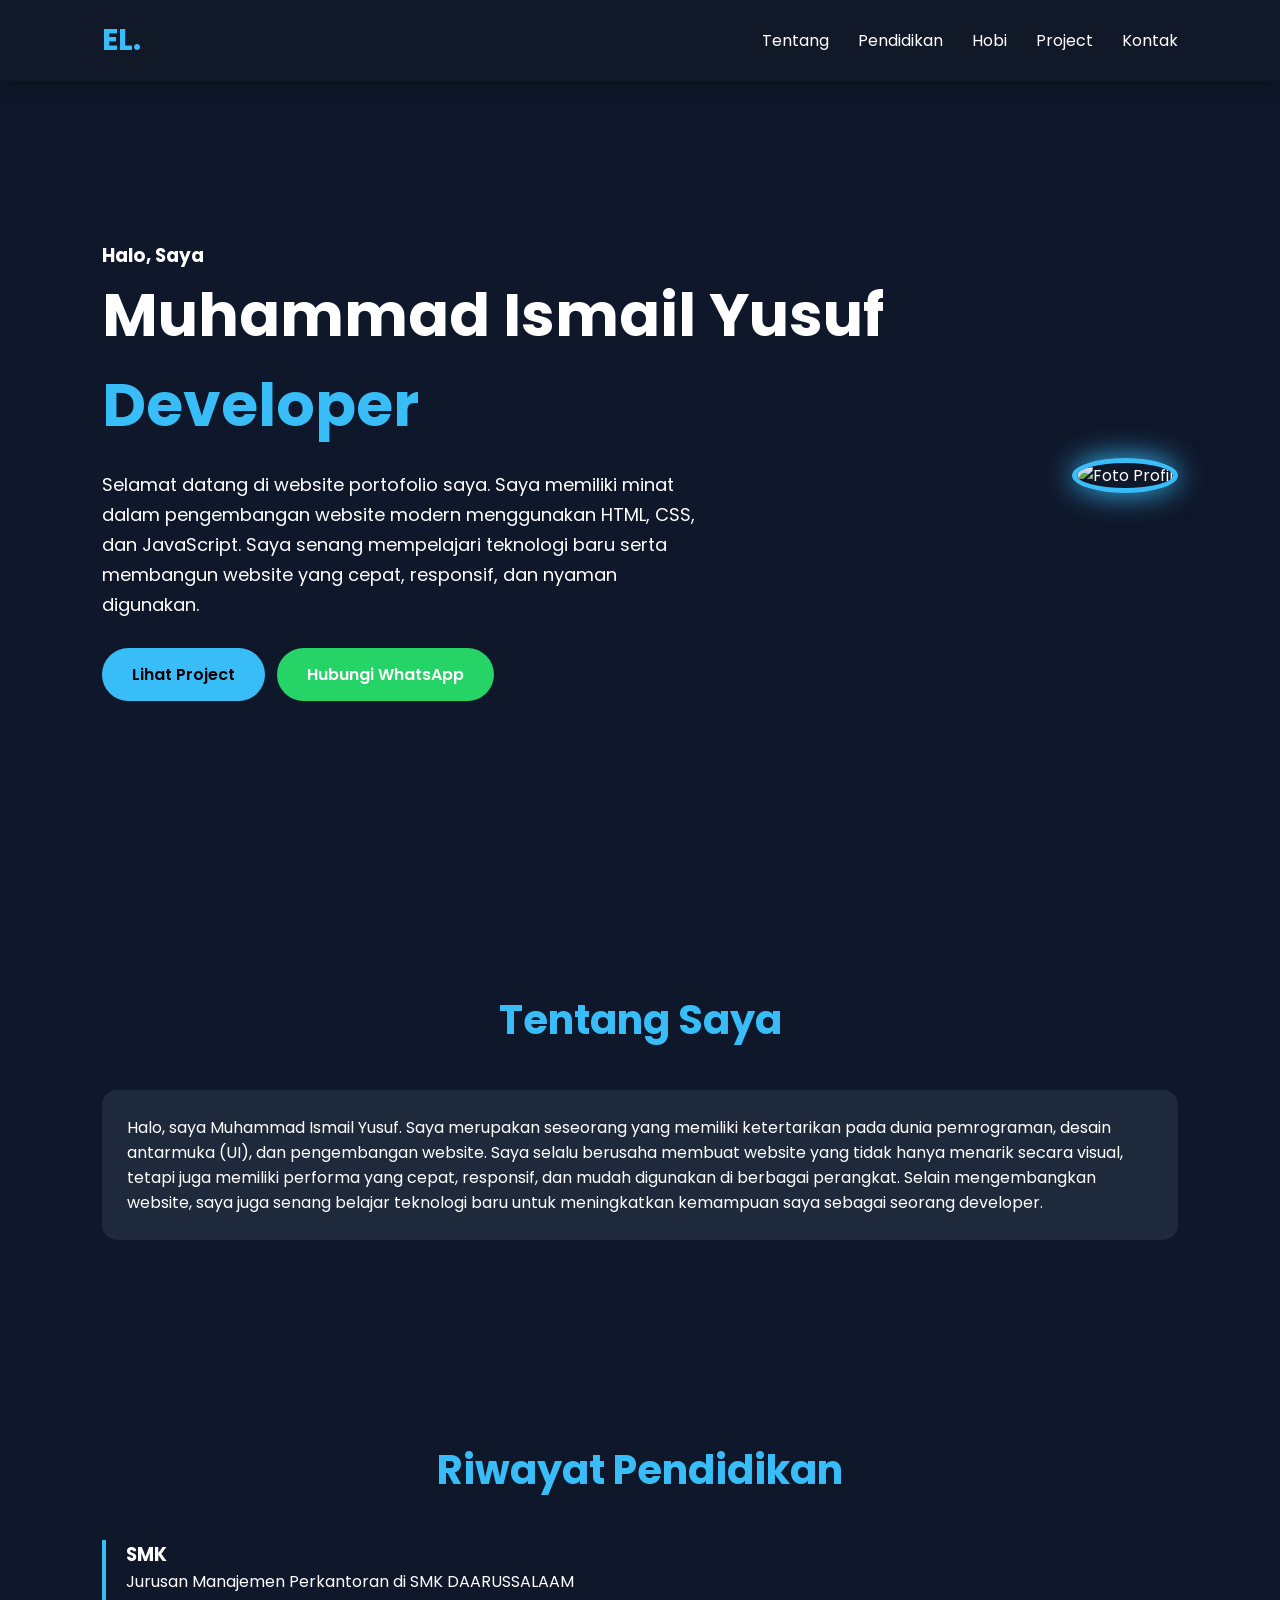
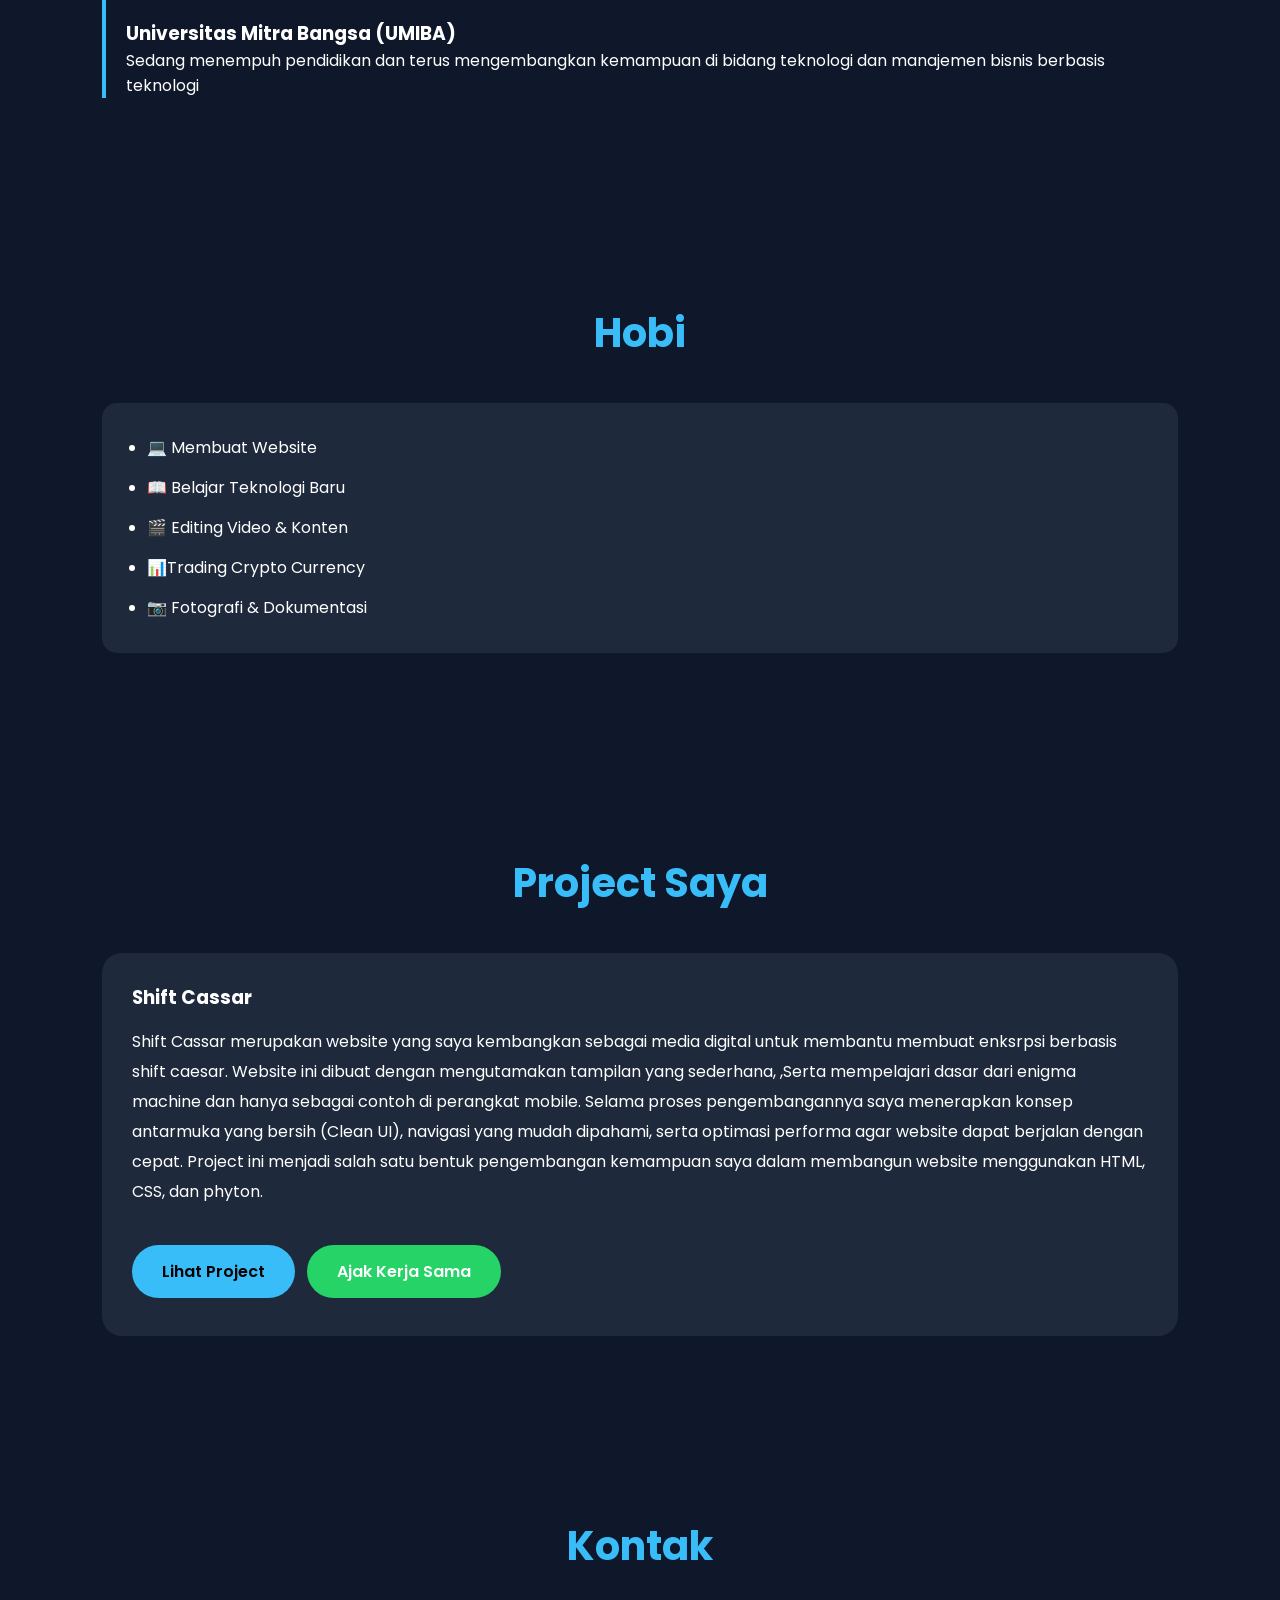
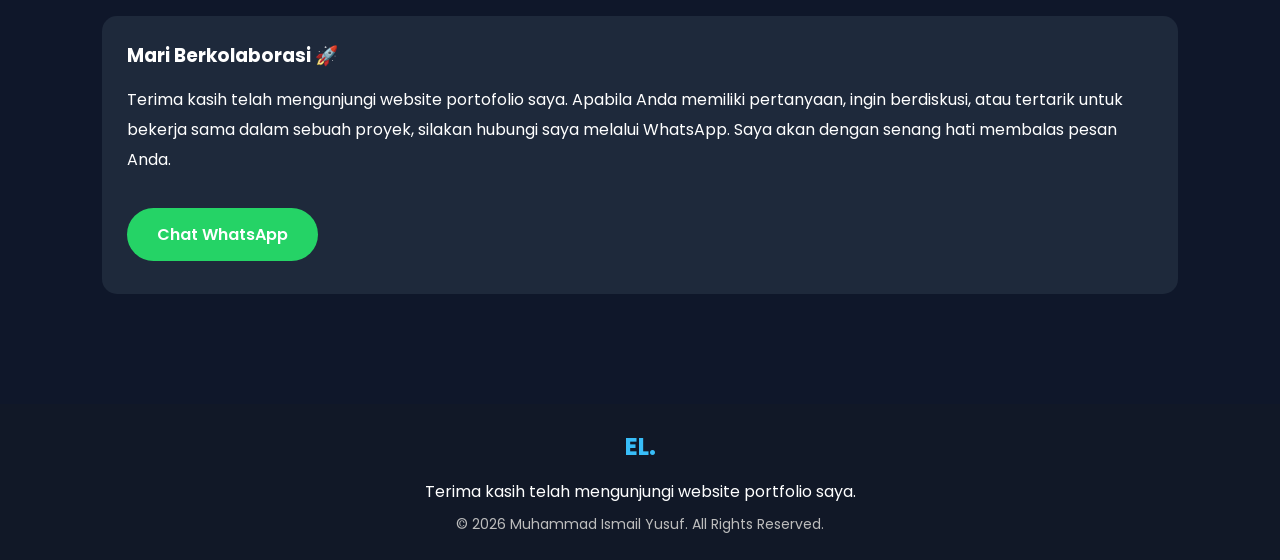
==== index.html @ 27afd32d "uas" ====
<!DOCTYPE html>
<html lang="id">
<head>

<meta charset="UTF-8">
<meta name="viewport" content="width=device-width, initial-scale=1.0">

<title>El | Portfolio</title>

<link rel="preconnect" href="https://fonts.googleapis.com">
<link rel="preconnect" href="https://fonts.gstatic.com" crossorigin>

<link href="https://fonts.googleapis.com/css2?family=Poppins:wght@300;400;500;600;700;800&display=swap" rel="stylesheet">
<link rel="stylesheet" href="style.css">

</head>
<body>
    
<script src="script.js"></script>

</body>

<header>

<div class="logo">EL.</div>

<nav>

<a href="#about">Tentang</a>

<a href="#education">Pendidikan</a>

<a href="#hobby">Hobi</a>

<a href="#project">Project</a>

<a href="#contact">Kontak</a>

</nav>

</header>
<!-- HERO -->

<section class="hero">

<div class="hero-text">

<h3>Halo, Saya</h3>

<h1>Muhammad Ismail Yusuf <span>Developer</span></h1>

<p>

Selamat datang di website portofolio saya.

Saya memiliki minat dalam pengembangan website modern menggunakan
HTML, CSS, dan JavaScript. Saya senang mempelajari teknologi baru
serta membangun website yang cepat, responsif, dan nyaman digunakan.

</p>

<a href="#project" class="btn primary">

Lihat Project

</a>

<a

href="https://wa.me/6281234567890?text=Hi%20el%20saya%20minat%20bekerjasama%20dengan%20anda"

target="_blank"

class="btn whatsapp">

Hubungi WhatsApp

</a>

</div>

<div>

<img src="c:\Users\LENOVO X280\Downloads\profile.jpeg" alt="Foto Profil">

</div>

</section>

<!-- TENTANG -->

<section id="about">

<h2 class="title">

Tentang Saya

</h2>

<div class="card">

<p>

Halo, saya Muhammad Ismail Yusuf.

Saya merupakan seseorang yang memiliki ketertarikan pada dunia
pemrograman, desain antarmuka (UI), dan pengembangan website.

Saya selalu berusaha membuat website yang tidak hanya menarik
secara visual, tetapi juga memiliki performa yang cepat,
responsif, dan mudah digunakan di berbagai perangkat.

Selain mengembangkan website, saya juga senang belajar teknologi
baru untuk meningkatkan kemampuan saya sebagai seorang developer.

</p>

</div>

</section>

<!-- PENDIDIKAN -->

<section id="education">

<h2 class="title">

Riwayat Pendidikan

</h2>

<div class="timeline">

<div>

<h3>SMK</h3>

<p>

Jurusan Manajemen Perkantoran di SMK DAARUSSALAAM

</p>

</div>

<div>

<h3>Universitas Mitra Bangsa (UMIBA)</h3>

<p>

Sedang menempuh pendidikan dan terus mengembangkan kemampuan
di bidang teknologi dan manajemen bisnis berbasis teknologi

</p>

</div>

</div>

</section>

<!-- HOBI -->

<section id="hobby">

<h2 class="title">

Hobi

</h2>

<div class="card">

<ul style="line-height:40px;padding-left:20px;">

<li>💻 Membuat Website</li>

<li>📖 Belajar Teknologi Baru</li>

<li>🎬 Editing Video & Konten</li>

<li>📊Trading Crypto Currency</li>

<li>📷 Fotografi & Dokumentasi</li>

</ul>

</div>

</section>
<!-- PROJECT -->

<section id="project">

<h2 class="title">

Project Saya

</h2>

<div class="project-card">

<h3>Shift Cassar</h3>

<p style="margin-top:15px; line-height:30px;">

Shift Cassar merupakan website yang saya kembangkan sebagai media
digital untuk membantu membuat enksrpsi berbasis shift caesar.

Website ini dibuat dengan mengutamakan tampilan yang sederhana,
,Serta mempelajari dasar dari enigma machine dan hanya sebagai contoh
di perangkat mobile.

Selama proses pengembangannya saya menerapkan konsep antarmuka
yang bersih (Clean UI), navigasi yang mudah dipahami, serta
optimasi performa agar website dapat berjalan dengan cepat.

Project ini menjadi salah satu bentuk pengembangan kemampuan saya
dalam membangun website menggunakan HTML, CSS, dan phyton.

</p>

<div style="margin-top:30px;">

<a
href="https://lcode-nine.vercel.app/"
target="_blank"
class="btn primary">

Lihat Project

</a>

<a
href="https://wa.me/62895383065209?text=Hi%20el%20saya%20minat%20bekerjasama%20dengan%20anda"
target="_blank"
class="btn whatsapp">

Ajak Kerja Sama

</a>

</div>

</div>

</section>

<!-- KONTAK -->

<section id="contact">

<h2 class="title">

Kontak

</h2>

<div class="card">

<h3>Mari Berkolaborasi 🚀</h3>

<p style="margin-top:15px;line-height:30px;">

Terima kasih telah mengunjungi website portofolio saya.

Apabila Anda memiliki pertanyaan, ingin berdiskusi, atau
tertarik untuk bekerja sama dalam sebuah proyek, silakan
hubungi saya melalui WhatsApp.

Saya akan dengan senang hati membalas pesan Anda.

</p>

<br>

<a

href="https://wa.me/62895383065209?text=Hi%20el%20saya%20minat%20bekerjasama%20dengan%20anda"

target="_blank"

class="btn whatsapp">

Chat WhatsApp

</a>

</div>

</section>

<footer>

<h2 style="color:#38bdf8;">EL.</h2>

<p style="margin-top:15px;">

Terima kasih telah mengunjungi website portfolio saya.

</p>

<p style="margin-top:10px;font-size:14px;color:#bdbdbd;">

© 2026 Muhammad Ismail Yusuf. All Rights Reserved.

</p>

</footer>

<script>

// Efek navbar saat scroll

window.addEventListener("scroll",function(){

const header=document.querySelector("header");

if(window.scrollY>40){

header.style.background="#0b1120";

header.style.boxShadow="0 5px 20px rgba(0,0,0,.5)";

}else{

header.style.background="#111827";

header.style.boxShadow="0 5px 20px rgba(0,0,0,.3)";

}

});

// Animasi muncul saat scroll

const cards=document.querySelectorAll(".card,.project-card,.timeline");

const observer=new IntersectionObserver(entries=>{

entries.forEach(entry=>{

if(entry.isIntersecting){

entry.target.animate([

{

opacity:0,

transform:"translateY(50px)"

},

{

opacity:1,

transform:"translateY(0)"

}

],{

duration:700,

fill:"forwards"

});

}

});

});

cards.forEach(card=>observer.observe(card));

</script>

</body>

</html>
---- style.css ----
*{
margin:0;
padding:0;
box-sizing:border-box;
font-family:'Poppins',sans-serif;
scroll-behavior:smooth;
}

body{
background:#0f172a;
color:white;
}

header{
position:fixed;
top:0;
width:100%;
padding:18px 8%;
background:#111827;
display:flex;
justify-content:space-between;
align-items:center;
z-index:999;
box-shadow:0 5px 20px rgba(0,0,0,.3);
}

.logo{
font-size:30px;
font-weight:700;
color:#38bdf8;
}

nav a{
color:white;
text-decoration:none;
margin-left:25px;
transition:.3s;
}

nav a:hover{
color:#38bdf8;
}

section{
padding:90px 8%;
}

.hero{
min-height:100vh;
display:flex;
align-items:center;
justify-content:space-between;
flex-wrap:wrap;
gap:50px;
padding-top:140px;
}

.hero-text{
flex:1;
min-width:300px;
}

.hero-text h1{
font-size:60px;
}

.hero-text span{
color:#38bdf8;
}

.hero-text p{
margin:20px 0;
line-height:30px;
font-size:18px;
max-width:600px;
}

.btn{
display:inline-block;
padding:14px 30px;
margin:8px 8px 8px 0;
border-radius:30px;
text-decoration:none;
font-weight:600;
transition:.3s;
}

.primary{
background:#38bdf8;
color:black;
}

.primary:hover{
transform:translateY(-5px);
}

.whatsapp{
background:#25D366;
color:white;
}

.hero img{
width:320px;
height:320px;
object-fit:cover;
border-radius:50%;
border:5px solid #38bdf8;
box-shadow:0 0 30px #38bdf8;
}

.title{
text-align:center;
font-size:40px;
margin-bottom:40px;
color:#38bdf8;
}

.card{
background:#1e293b;
padding:25px;
border-radius:15px;
margin-bottom:20px;
transition:.3s;
}

.card:hover{
transform:translateY(-8px);
}

.timeline{
border-left:4px solid #38bdf8;
padding-left:20px;
}

.timeline div{
margin-bottom:25px;
}

.project-card{
background:#1e293b;
padding:30px;
border-radius:20px;
}

.project-card h3{
margin-bottom:15px;
}

footer{
padding:25px;
text-align:center;
background:#111827;
}

@media(max-width:900px){

.hero{
flex-direction:column-reverse;
text-align:center;
}

.hero img{
width:230px;
height:230px;
}

.hero-text h1{
font-size:42px;
}

nav{
display:none;
}

}
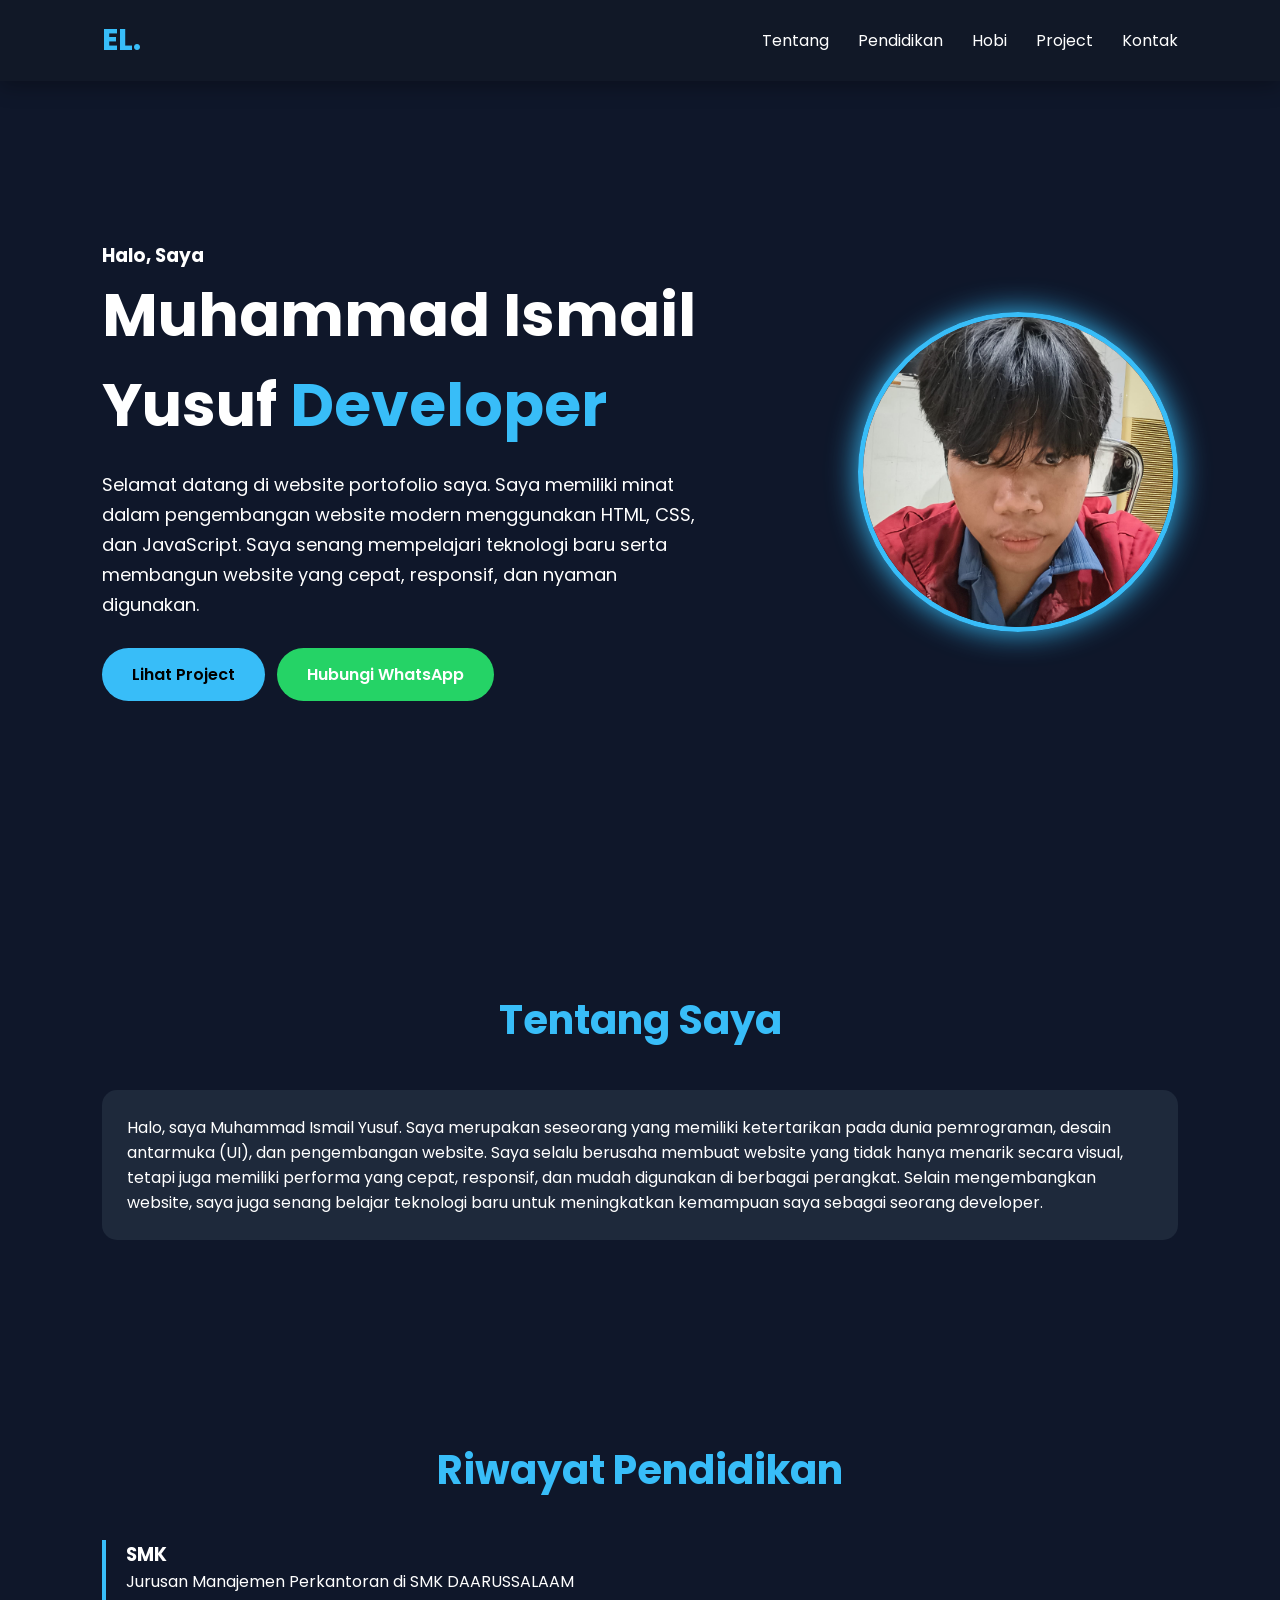
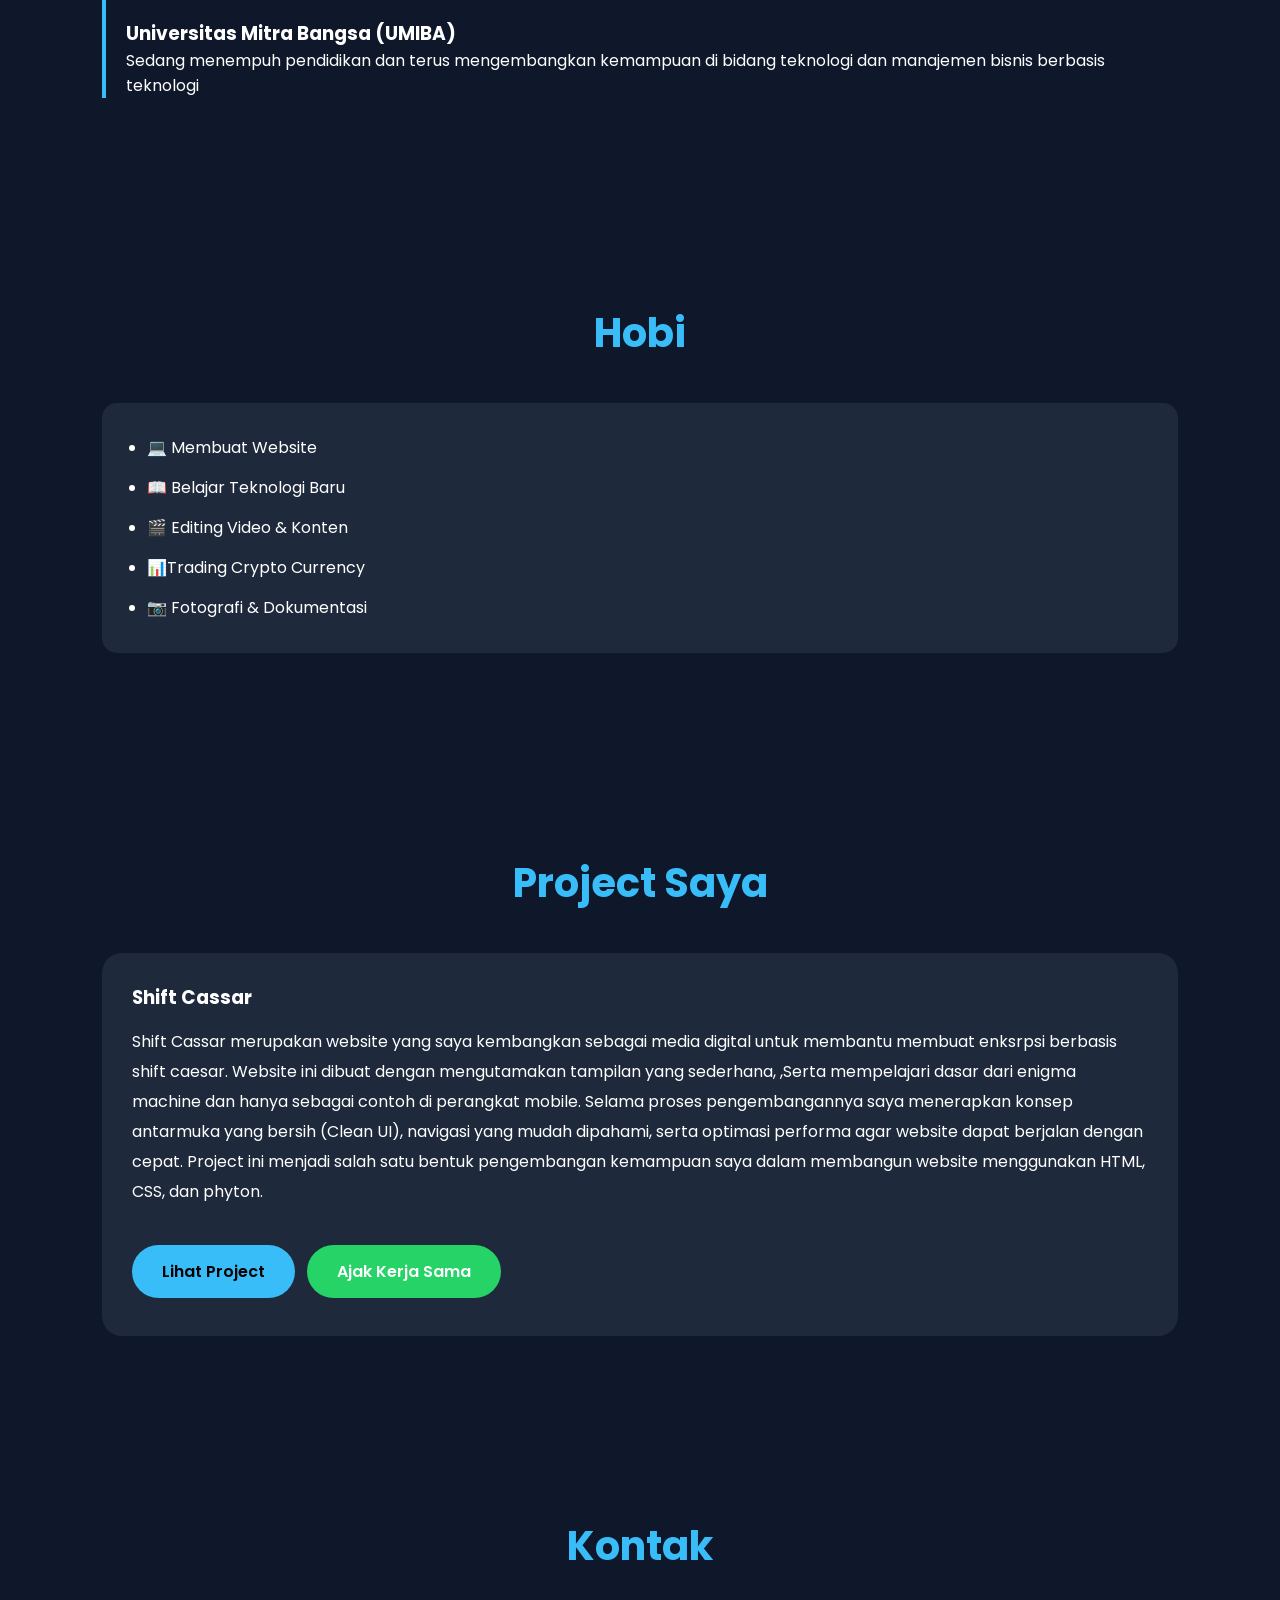
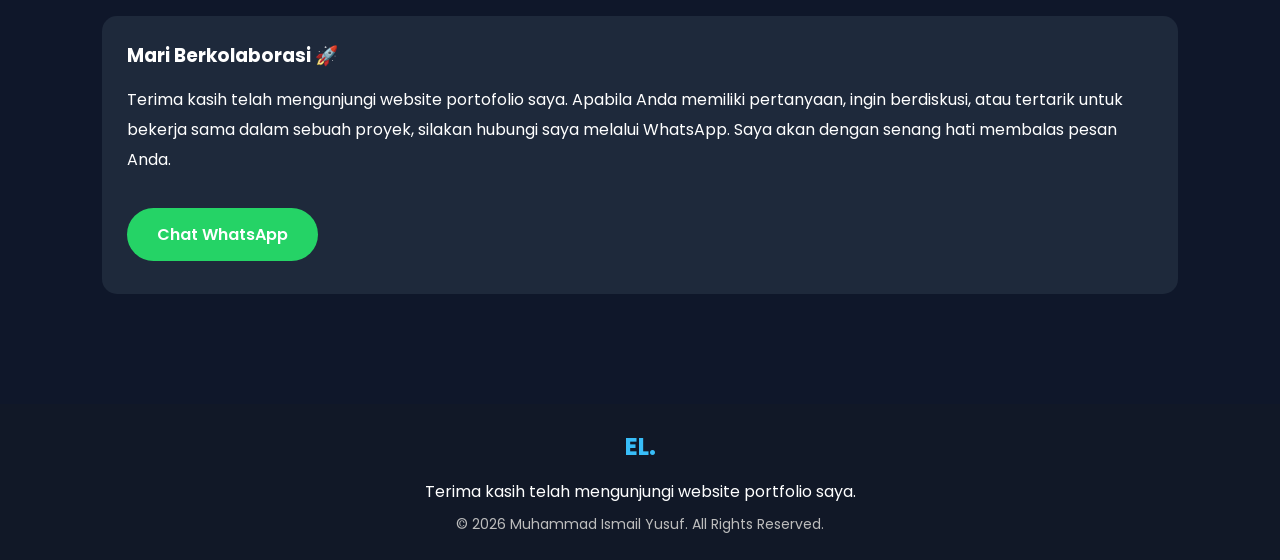
==== commit 3b109c3c: "Update index.html" ====
--- a/index.html
+++ b/index.html
@@ -81,7 +81,7 @@
 
 <div>
 
-<img src="c:\Users\LENOVO X280\Downloads\profile.jpeg" alt="Foto Profil">
+<img src="profile.jpeg" alt="Foto Profil">
 
 </div>
 
@@ -381,4 +381,4 @@
 
 </body>
 
-</html>+</html>
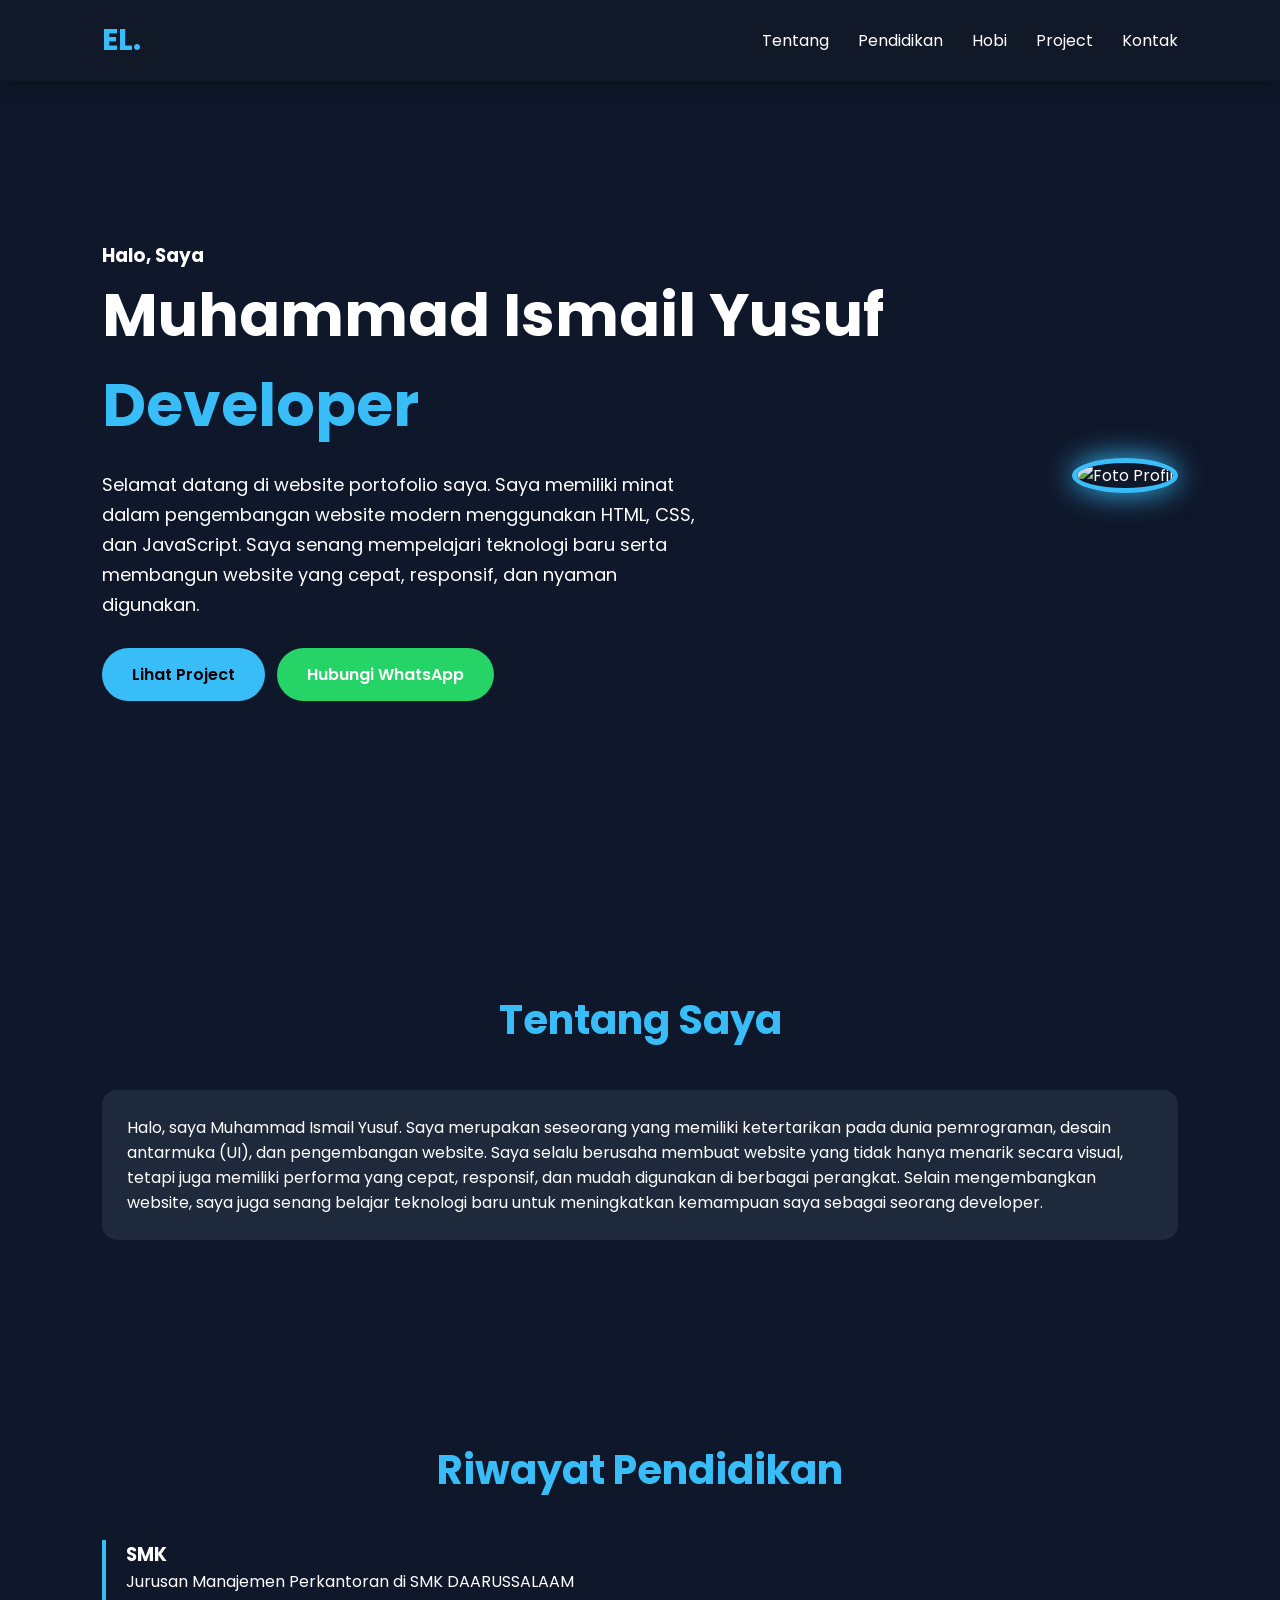
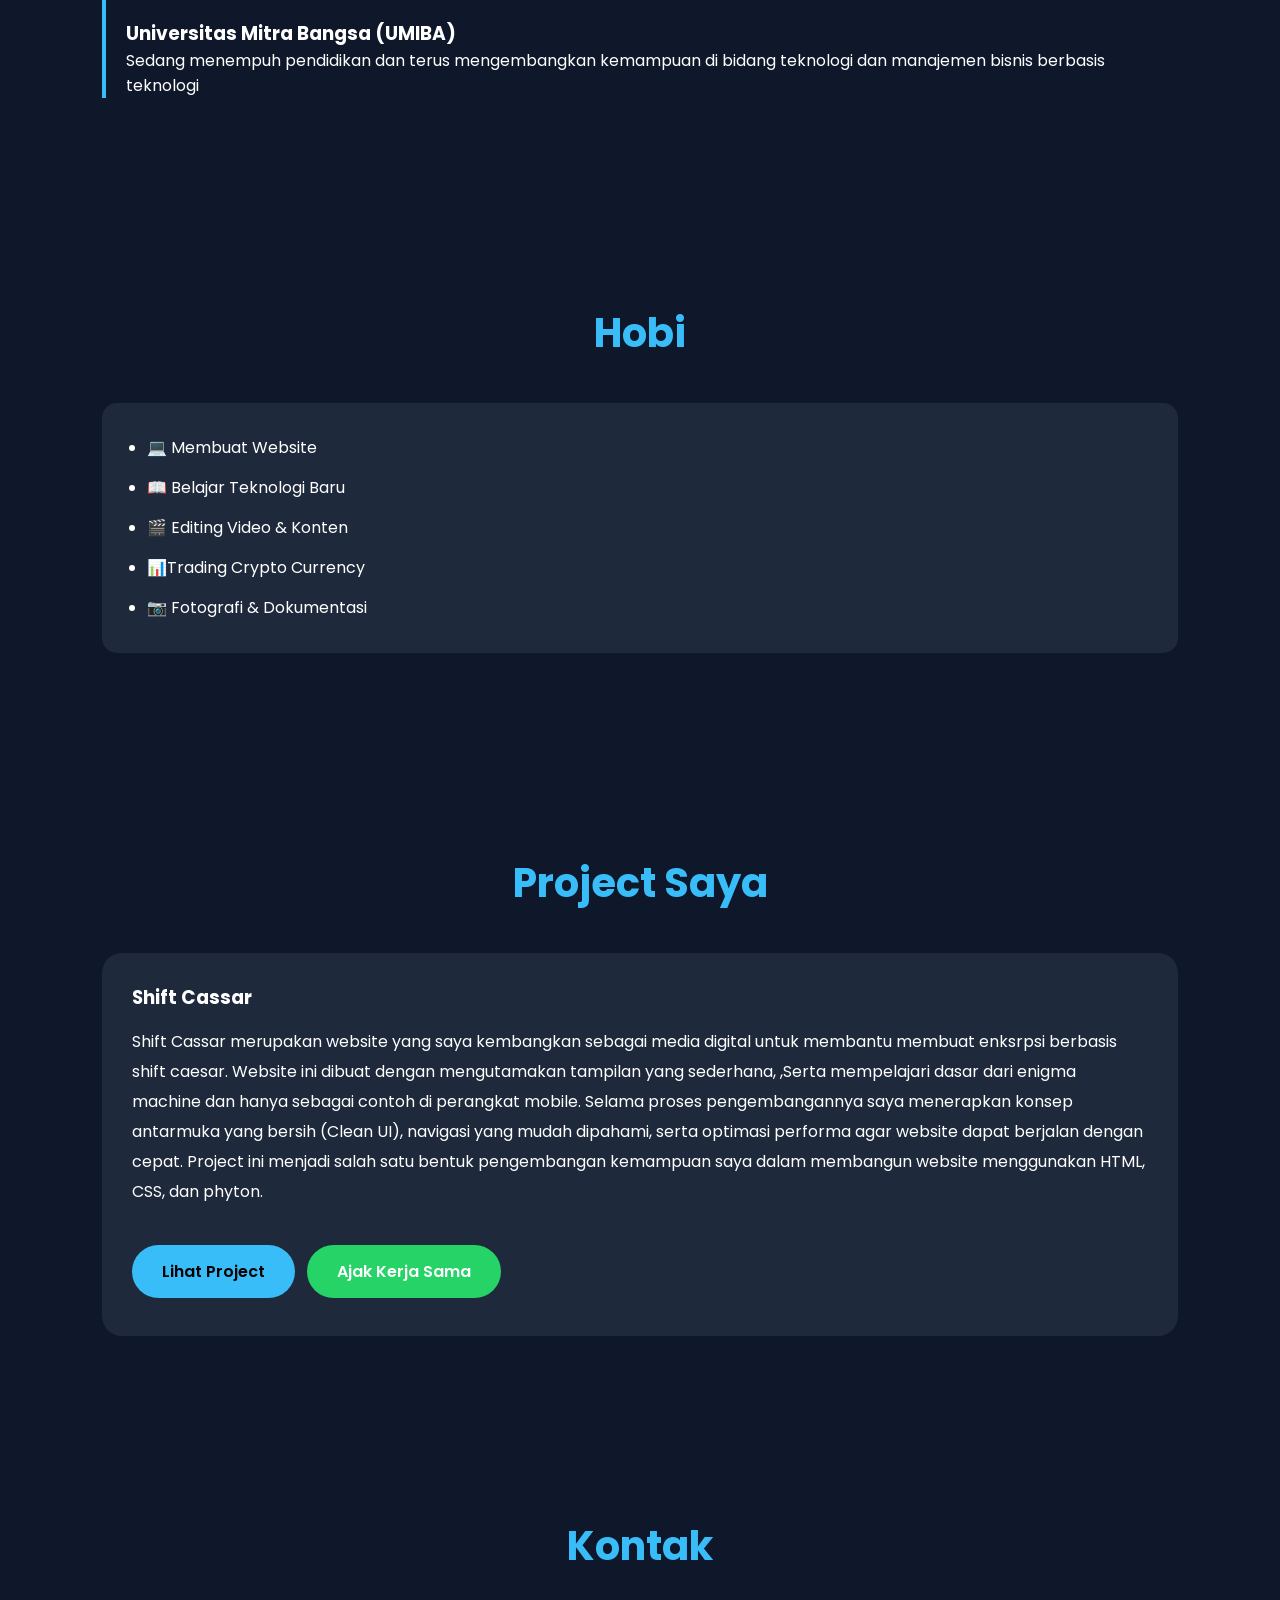
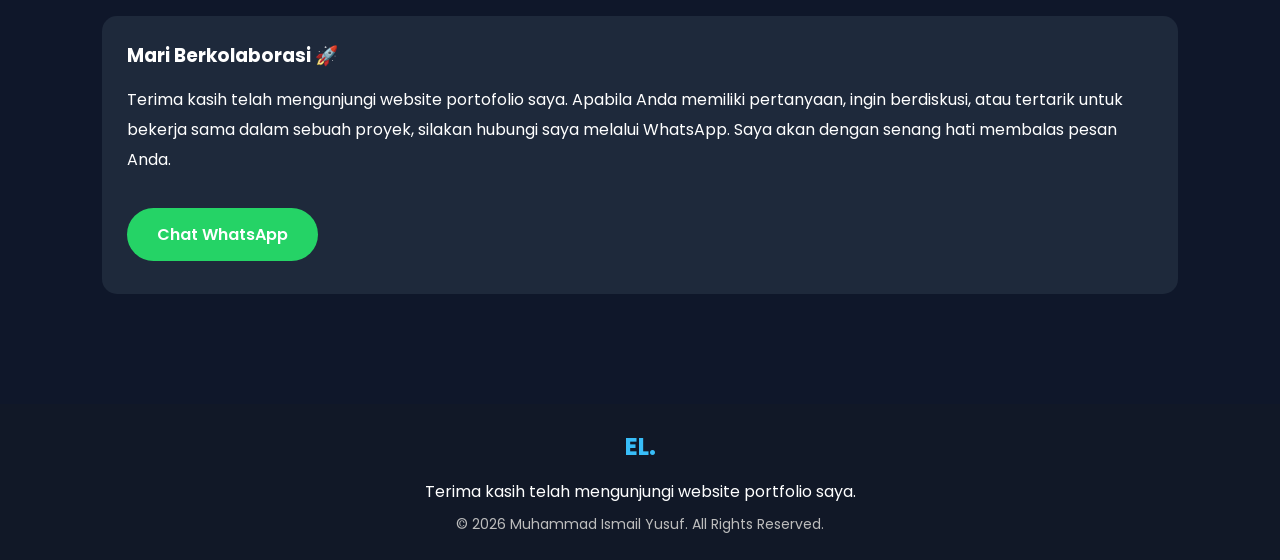
==== commit 2d931e9a: "Add files via upload" ====
--- a/index.html
+++ b/index.html
@@ -67,7 +67,7 @@
 
 <a
 
-href="https://wa.me/6281234567890?text=Hi%20el%20saya%20minat%20bekerjasama%20dengan%20anda"
+href="https://wa.me/62895383065209?text=Hi%20el%20saya%20minat%20bekerjasama%20dengan%20anda"
 
 target="_blank"
 
@@ -81,7 +81,7 @@
 
 <div>
 
-<img src="profile.jpeg" alt="Foto Profil">
+<img src="c:\Users\LENOVO X280\Downloads\profile.jpeg" alt="Foto Profil">
 
 </div>
 
@@ -381,4 +381,4 @@
 
 </body>
 
-</html>
+</html>
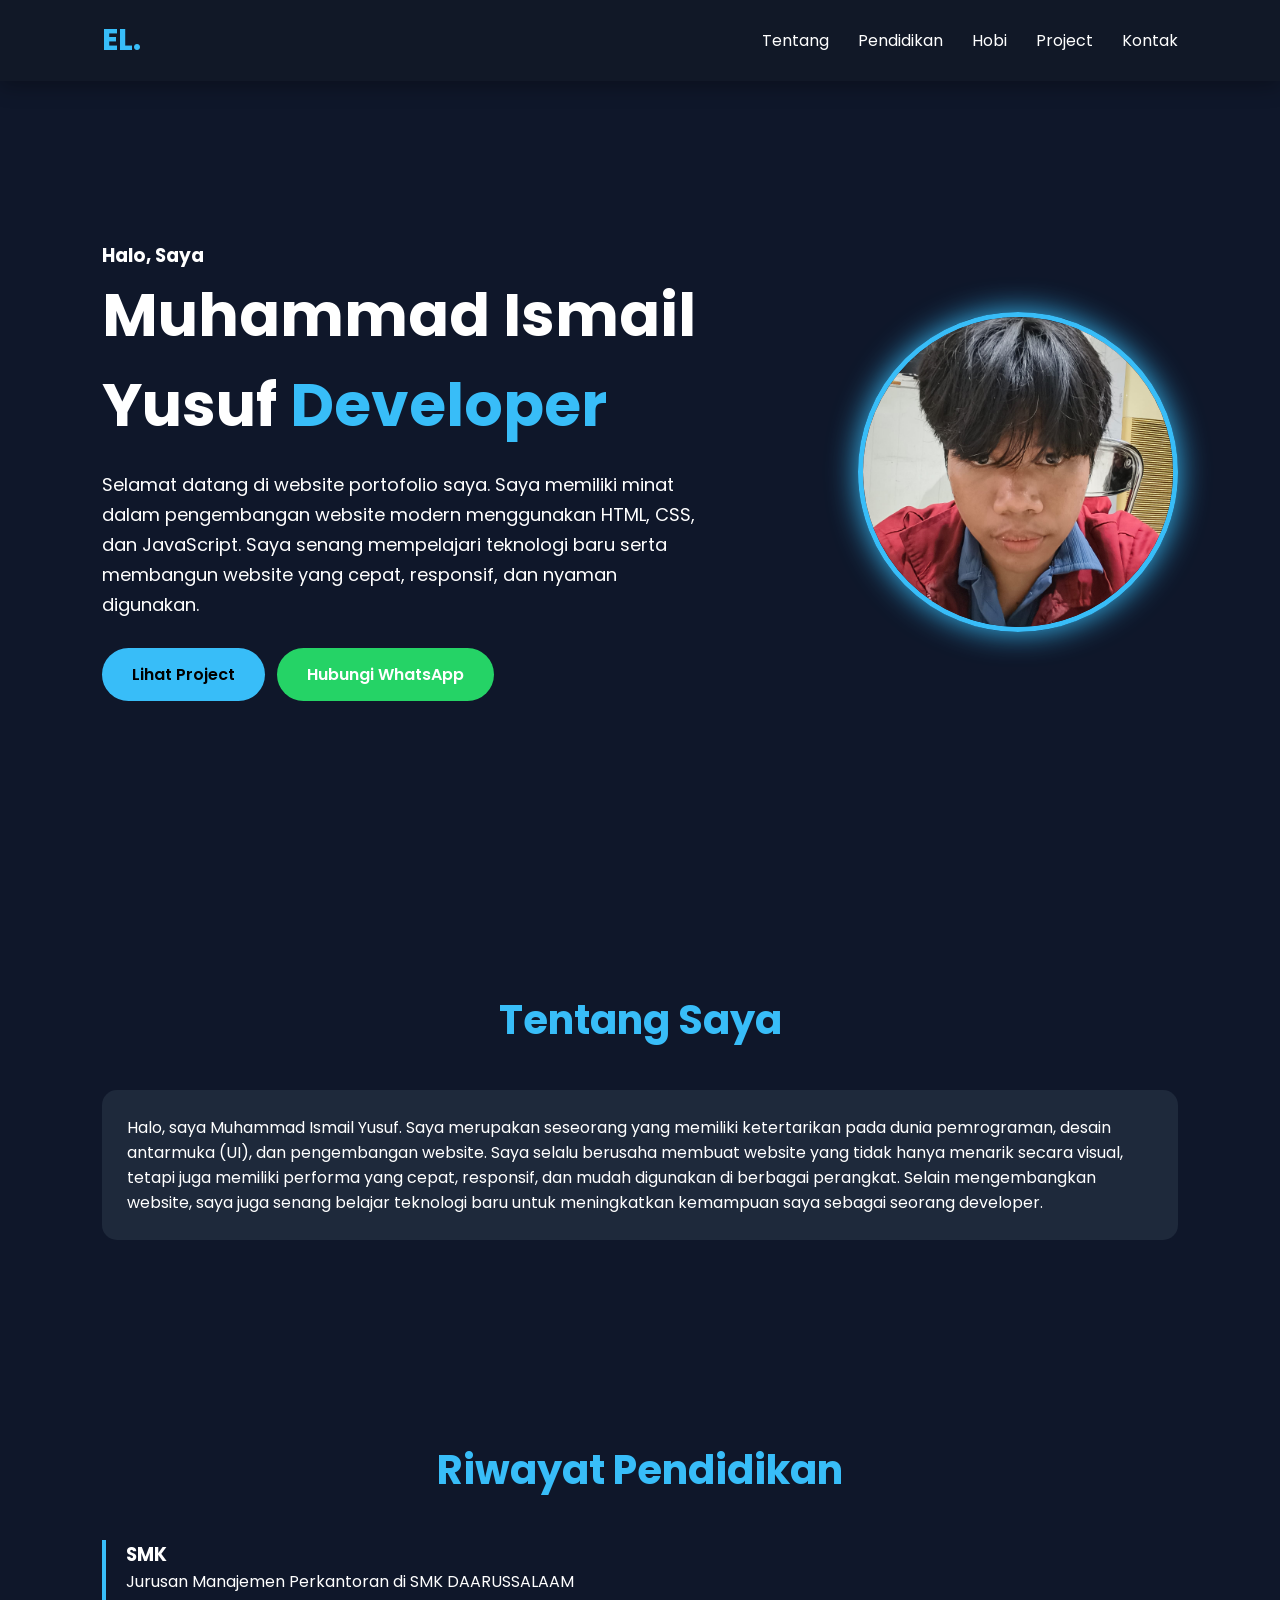
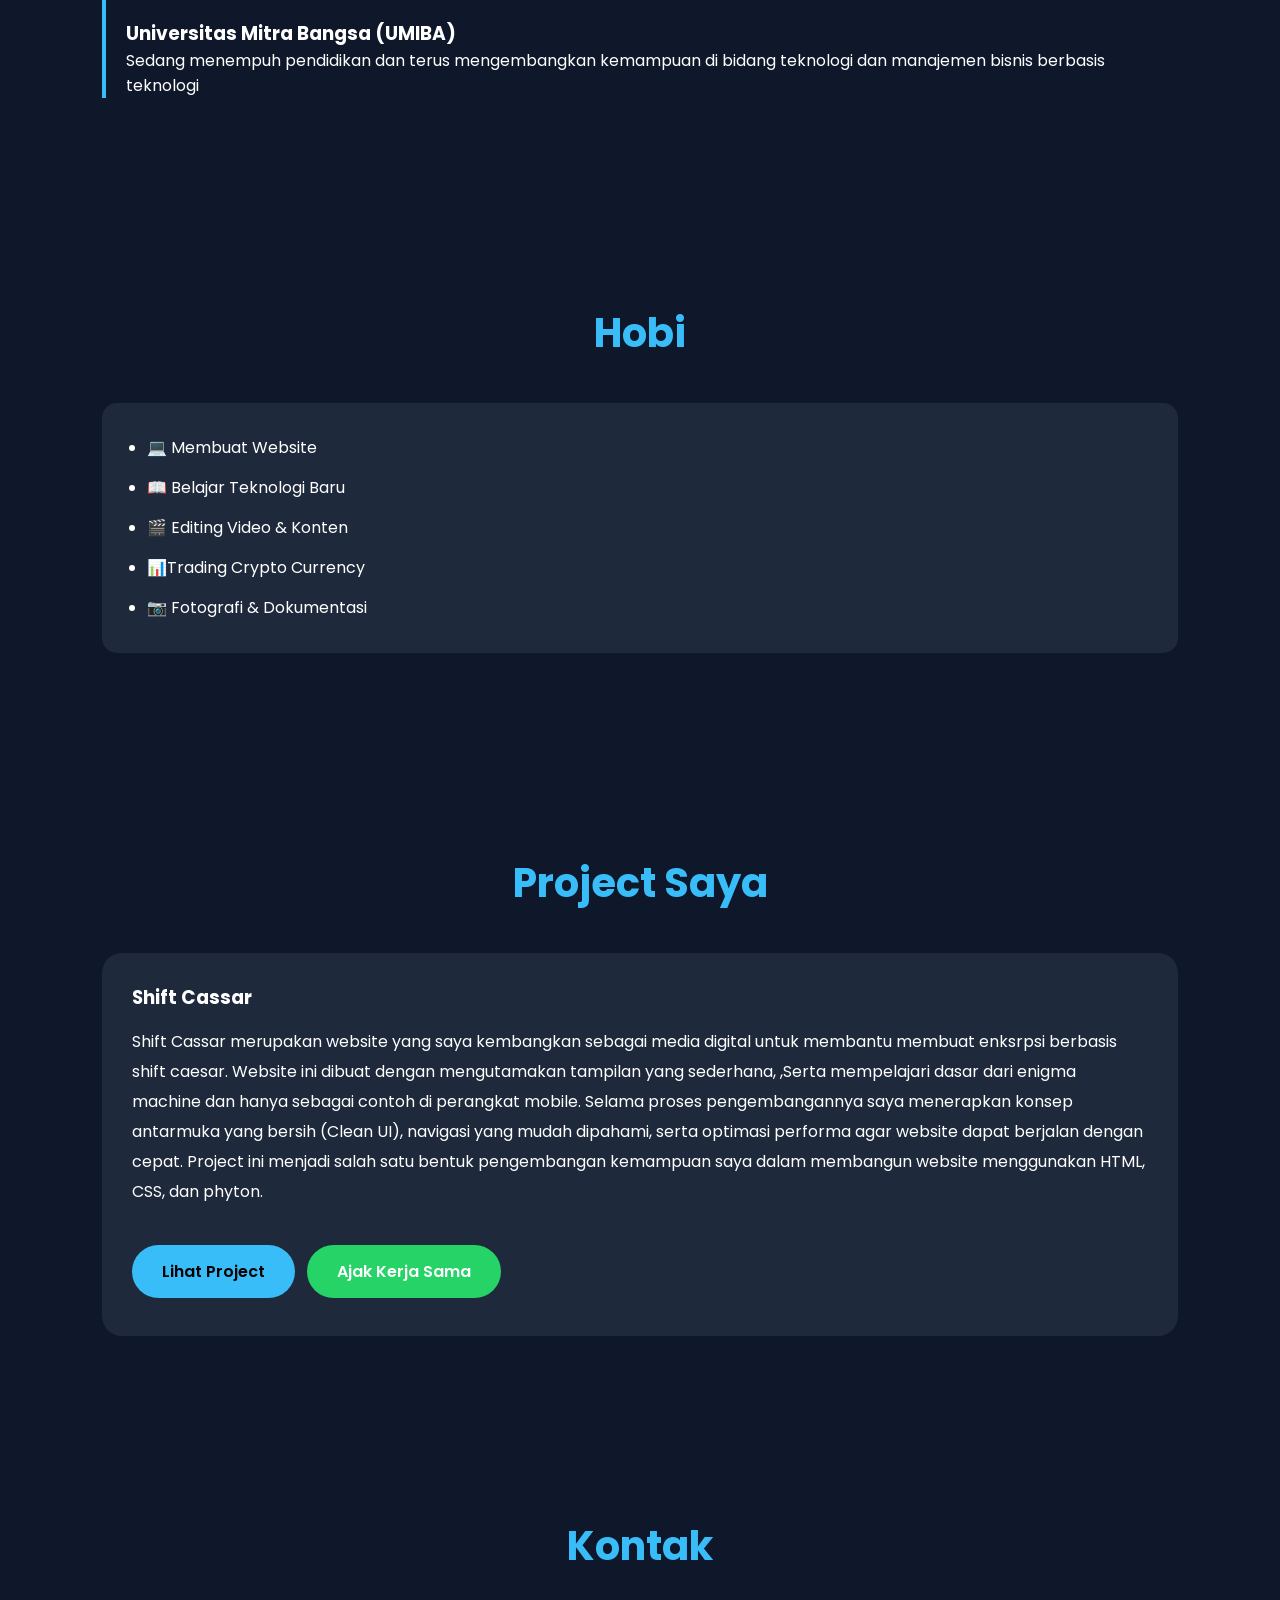
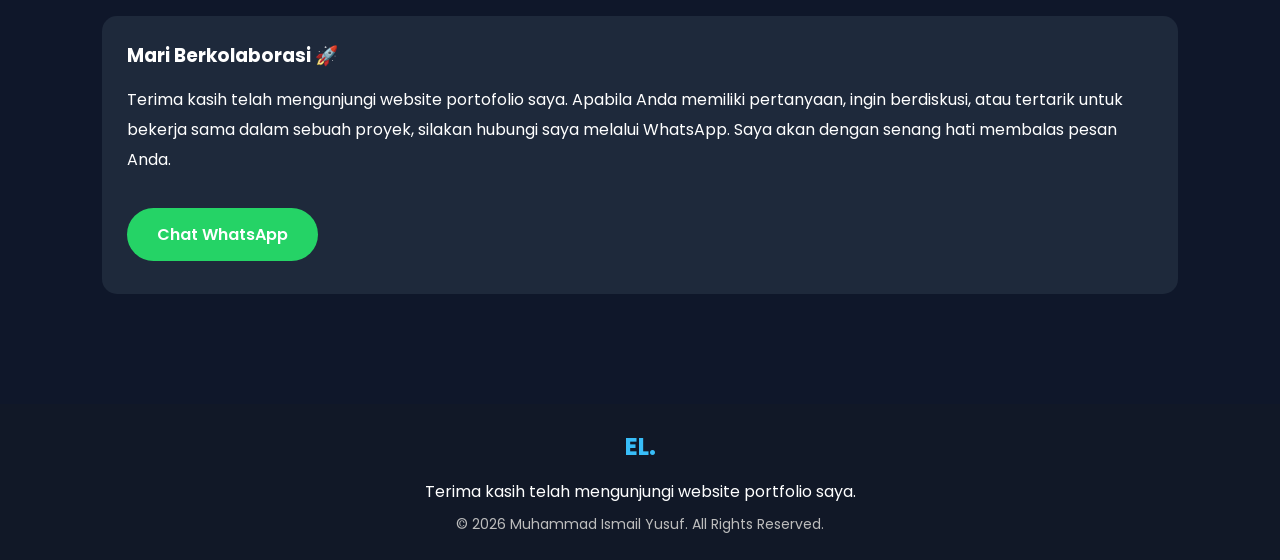
==== commit 3f86cfd1: "Add files via upload" ====
--- a/index.html
+++ b/index.html
@@ -81,7 +81,7 @@
 
 <div>
 
-<img src="c:\Users\LENOVO X280\Downloads\profile.jpeg" alt="Foto Profil">
+<img src="profile.jpeg" alt="Foto Profil">
 
 </div>
 
